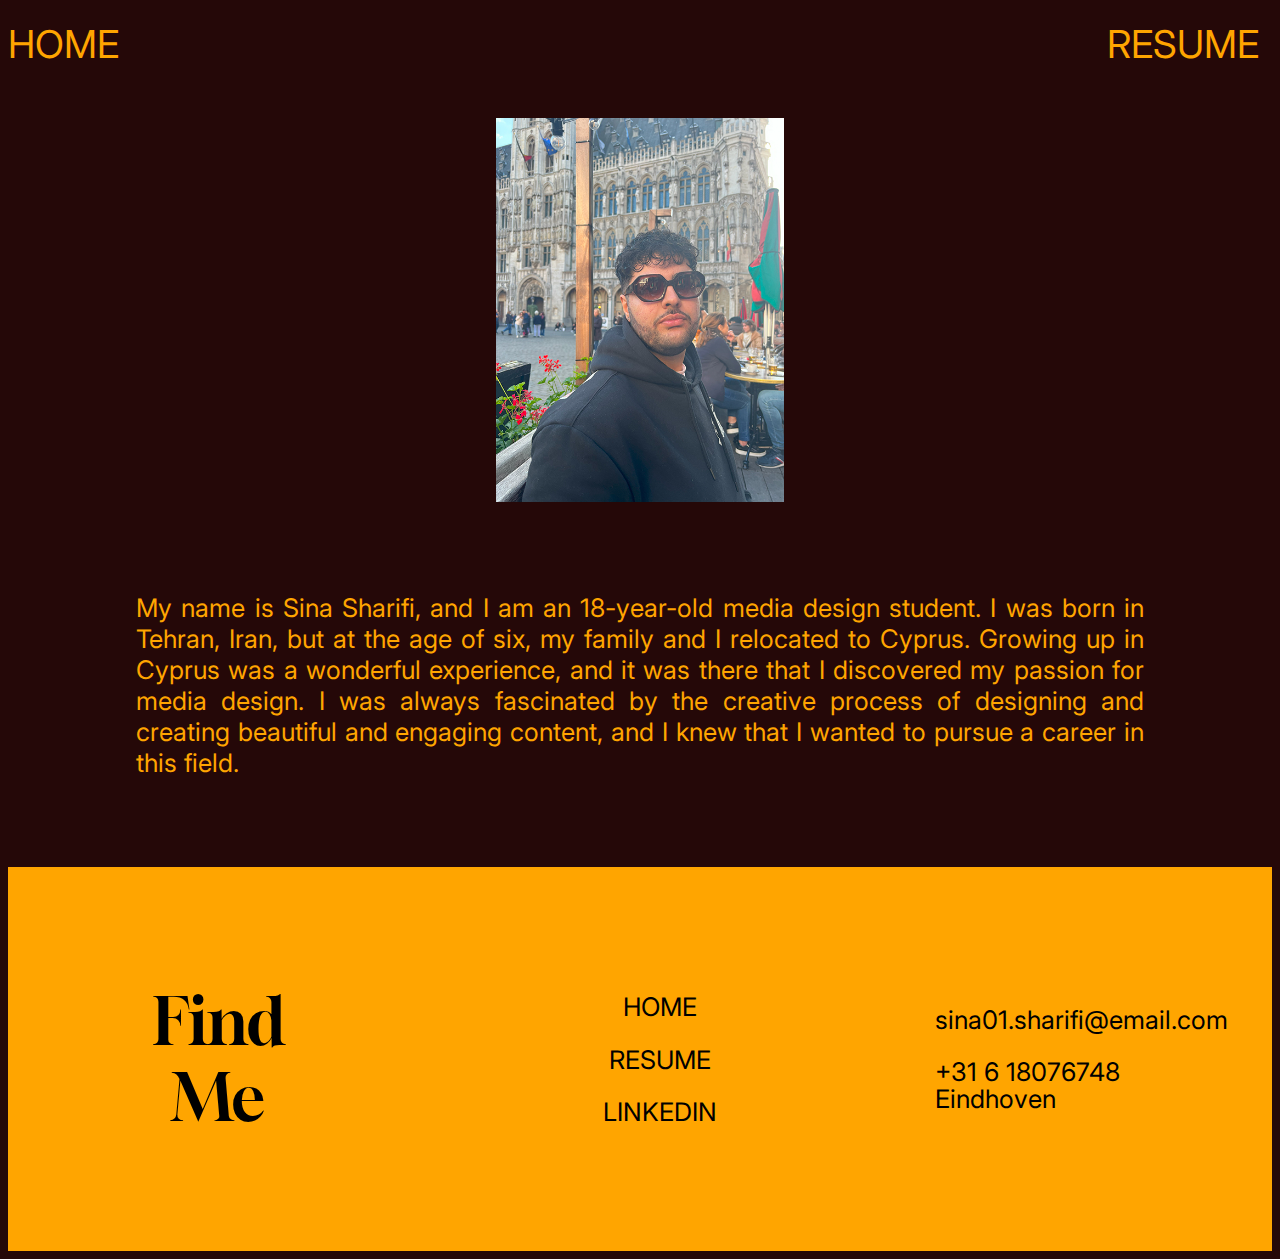
==== about.html @ afca5e17 "Add files via upload" ====
<!DOCTYPE html>
<html lang="en">
<head>
    <meta charset="UTF-8">
    <meta name="viewport" content="width=device-width, initial-scale=1.0">
    <link rel="stylesheet" href="about.css">
    <script src="about.js" defer></script>
    <title>ABOUT</title>
    <link rel="icon" type="image/x-icon" href="memoji.png">
</head>
<body>
    <div class="parent">
        <div class="nav">
            <div class="div1">
                <a href="Index.html">HOME</a>
            </div>
            <div class="div2">
                <a href="">RESUME</a>
            </div>
        </div>
        <div class="content">
            <div class="div21">
                <img id="car" src="pic.jpg">
            </div>
            <div class="div22"><p>My name is Sina Sharifi, and I am an 18-year-old media design student. I was born in Tehran, Iran, but at the age of six, my family and I relocated to Cyprus. Growing up in Cyprus was a wonderful experience, and it was there that I discovered my passion for media design. I was always fascinated by the creative process of designing and creating beautiful and engaging content, and I knew that I wanted to pursue a career in this field.</p></div>
        </div>
        <div class="foot">
            <div class="div31">
                    Find <br>
                    Me
            </div>
            <div class="div32">
                <ul class="div41">
                    <li><a href="Index.html"><p>HOME</p></a></li>
                    <li><a href=""><p>RESUME</p></a></li>
                    <li><a href="https://www.linkedin.com/in/sina-sharifi-b29a3a283/" target="_blank"><p>LINKEDIN</p></a></li>
                </ul>
            </div>
            <div class="div33">
                <ul class="div42">
                <li><a href=""><p>sina01.sharifi@email.com</p></a></li>
                <li><p>+31 6 18076748</p></li>
                <li><p>Eindhoven</p></li>
                </ul>
            </div>
        </div>
        </div>
</body>
</html>
---- about.css ----
@import url('https://fonts.googleapis.com/css2?family=Inter:wght@100..900&display=swap');
@import url('https://fonts.googleapis.com/css2?family=Gloock&display=swap');

html{
    background-color: #250808;
    margin: 0;
}

.parent {
    display: grid;
    grid-template-columns: 1fr;
    grid-template-rows: repeat(1fr, 2fr, 1fr);
    grid-column-gap: 0px;
    grid-row-gap: 0px;
    }
    
    .nav { grid-area: 1 / 1 / 2 / 2; }
    .content { grid-area: 2 / 1 / 3 / 2; }
    .foot { grid-area: 3 / 1 / 4 / 2; }

    .nav {
        display: grid;
        grid-template-columns: repeat(2, 1fr);
        grid-template-rows: 1fr;
        grid-column-gap: 0px;
        grid-row-gap: 0px;
        margin: 1vw 0 4vw 0;
        }
        
        .div1 { grid-area: 1 / 1 / 2 / 2; }
        .div2 { grid-area: 1 / 2 / 2 / 3; }

        .nav p{
            display: inline;
            }
      
          .nav a{
            font-family: "Inter", sans-serif;
            text-decoration: none;
            margin: 0 1vw 0 0;
            font-size: 3vw	;
            color: #FFA500;
          }
      
          .nav {
            text-decoration: none;
          }
      
          .nav a:hover{
            text-decoration: underline;
          }
          .div1{
            display: flex;
            justify-content: left;
            align-items: center;
          }
          .div2{
            display: flex;
            justify-content: right;
            align-items: center;
          }

          .content {
            display: grid;
            grid-template-columns: repeat(2, 1fr);
            grid-template-rows: repeat(1fr, 1fr, 1fr, 1fr);
            grid-column-gap: 0px;
            grid-row-gap: 0px;
            }
            
            .div21 { grid-area: 1 / 1 / 2 / 3; }
            .div22 { grid-area: 2 / 1 / 3 / 3; }
            .div23 { grid-area: 3 / 1 / 4 / 2; }
            .div24 { grid-area: 3 / 2 / 4 / 3; }
            .div25 { grid-area: 4 / 1 / 5 / 2; }
            .div26 { grid-area: 4 / 2 / 5 / 3; }

          .div21{
            display: flex;
            justify-content: center;
            align-items: center;
          }
          .div21 img{
            height: 30vw;
            width: auto;
          }
        .div22 p{
          font-family: "Inter", sans-serif;
          text-decoration: none;
          font-size: 2vw;
          margin: 5vw 10vw 5vw 10vw;
          color: #FFA500;
          text-align: justify;
          padding: 2vw 0 2vw 0;
        }
        .div23, .div24{
          display: flex;
          justify-content: center;
          align-items: center;
        }
        .div23 img, .div24 img{
            display: flex;
            justify-content: center;
            align-items: center;
            height: 20vw;
            width: auto; 
        }
         .div25, .div26{
          font-family: "Inter", sans-serif;
          text-decoration: none;
          font-size: 1.5vw;
          margin: 5vw ;
          color: #FFA500;
          text-align: justify;
         }
         .foot {
          display: grid;
          grid-template-columns: repeat(3, 1fr);
          grid-template-rows: 1fr;
          grid-column-gap: 0px;
          grid-row-gap: 0px;
          background-color: #FFA500;
          height: 30vw;
          }
          
          .div31 { grid-area: 1 / 1 / 2 / 2; }
          .div32 { grid-area: 1 / 2 / 2 / 3; }
          .div33 { grid-area: 1 / 3 / 2 / 4; }

          .div41, .div42{
            list-style: none;
            text-decoration: none;
          }
          .div41 a:hover{
            text-decoration: underline;
          }
          .div31{
            display: flex;
            justify-content: center;
            align-items: center;
            font-family: "Gloock", serif;
            font-size: 5vw;
            color: black;
            text-align: center;
          }
          .div32 a, .div32, .div33 a, .div33{
            display: flex;
            justify-content: center;
            align-items: center;
            font-family: "Inter", sans-serif;
          text-decoration: none;
          font-size: 2vw;
          color: black;
          }
          .div32 ul, .div33 ul{
            line-height: 0.1vw;
          }
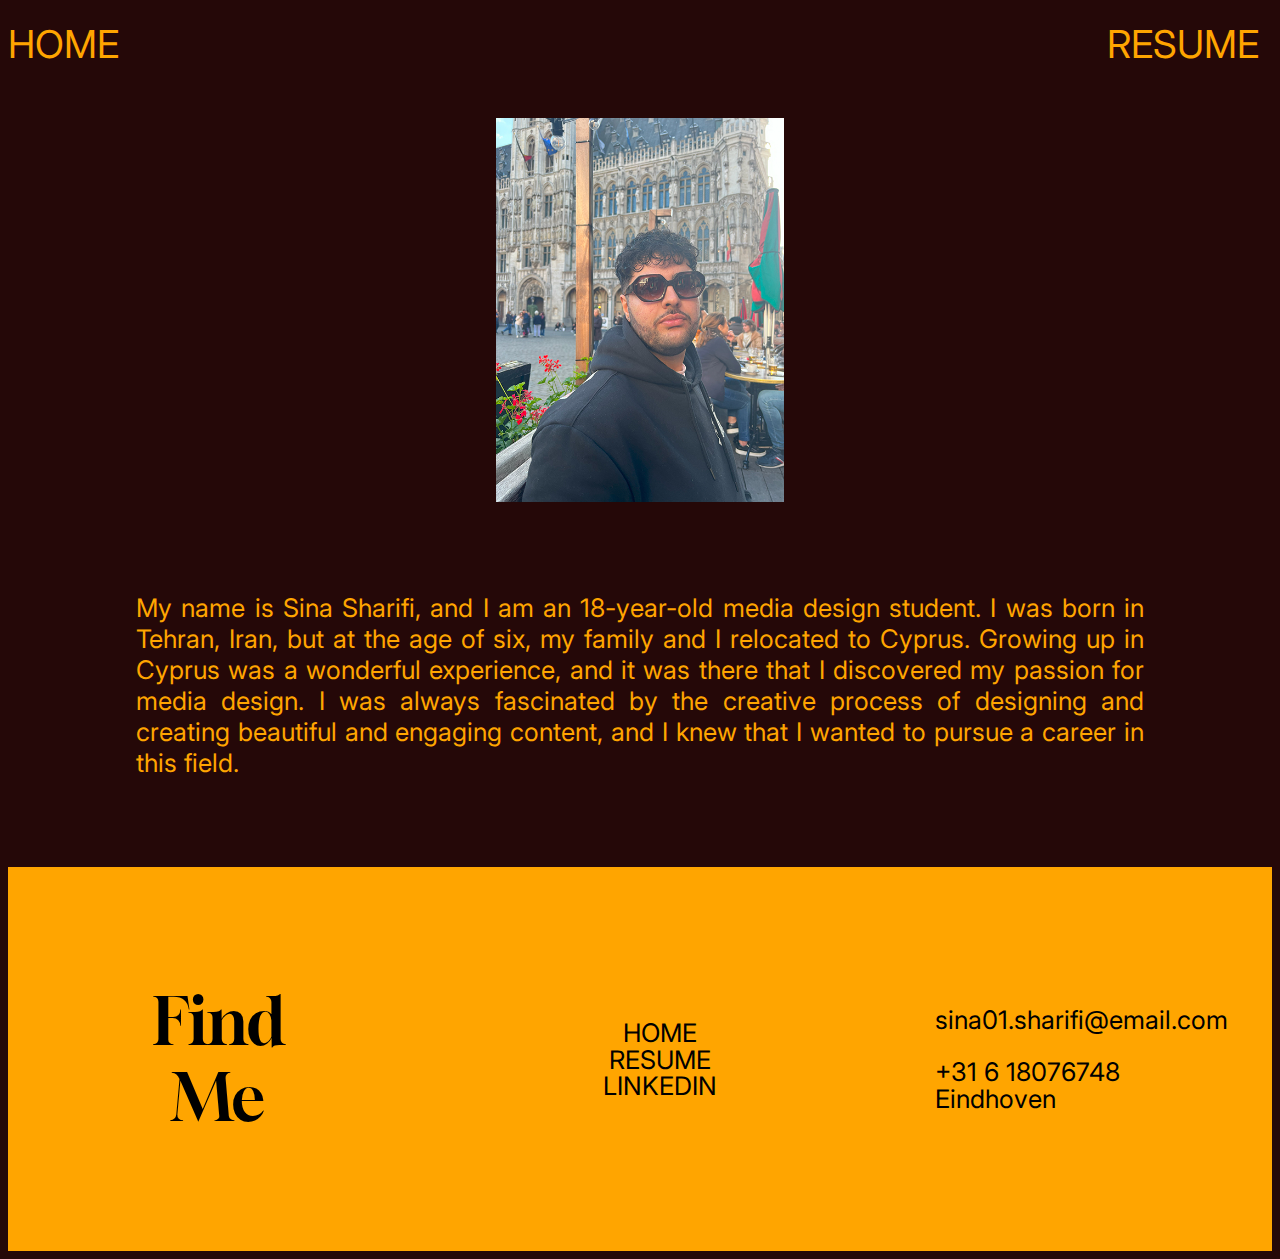
==== commit 0e2a475e: "Add files via upload" ====
--- a/about.html
+++ b/about.html
@@ -12,10 +12,10 @@
     <div class="parent">
         <div class="nav">
             <div class="div1">
-                <a href="Index.html">HOME</a>
+                <a href="index.html">HOME</a>
             </div>
             <div class="div2">
-                <a href="">RESUME</a>
+                <a href="Resume.pdf" target="_blank" title="Read PDF">RESUME</a>
             </div>
         </div>
         <div class="content">
@@ -31,8 +31,8 @@
             </div>
             <div class="div32">
                 <ul class="div41">
-                    <li><a href="Index.html"><p>HOME</p></a></li>
-                    <li><a href=""><p>RESUME</p></a></li>
+                    <li><a href="index.html"><p>HOME</p></a></li>
+                    <a href="Resume.pdf" target="_blank" title="Read PDF">RESUME</a>
                     <li><a href="https://www.linkedin.com/in/sina-sharifi-b29a3a283/" target="_blank"><p>LINKEDIN</p></a></li>
                 </ul>
             </div>
